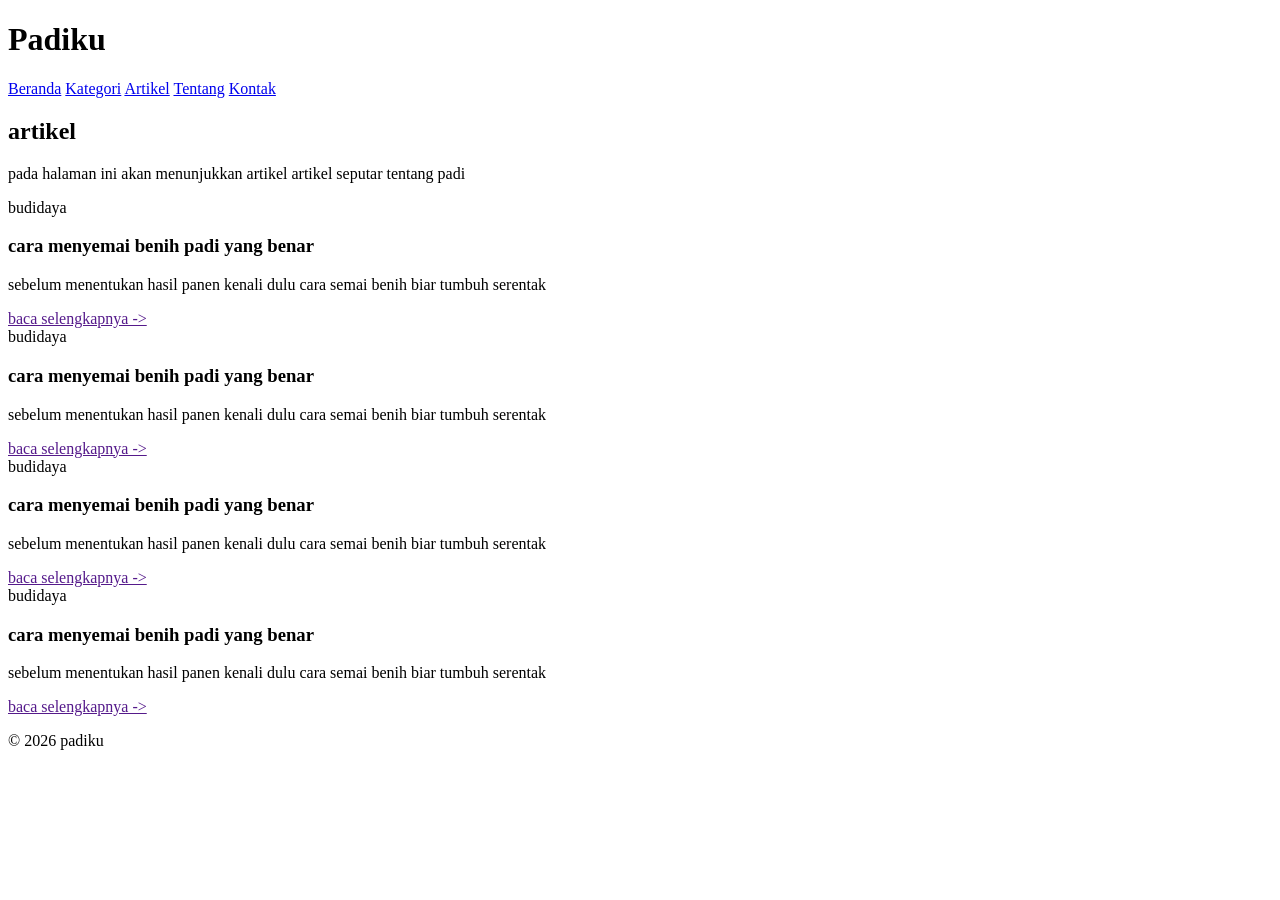
==== artikel.html @ 91b56ef0 "Add files via upload" ====
<!DOCTYPE html>
<html>
<head>
    <meta charset="UTF-8">
    <meta name="viewport" content="width=device-width, initial-scale=1.0">
    <title>Padiku</title>    
</head>
<body>
   
    <header class="site-header">
        <h1 class="logo">Padiku</h1>
        <nav class="nav-menu">
            <a href="index.html" class="nav-item">Beranda</a>
            <a href="kategori.html" class="nav-item">Kategori</a>
            <a href="artikel.html" class="nav-item">Artikel</a>
            <a href="tentang.html" class="nav-item">Tentang</a>
            <a href="kontak.html" class="nav-item">Kontak</a>
        </nav>
    </header>

    <main>
        <h2>artikel</h2>
        <p>pada halaman ini akan menunjukkan artikel artikel seputar tentang padi</p>

        <section class="artikel list">
            <article class="artikel-card">
                <span class="badge">budidaya</span>
                <h3>cara menyemai benih padi yang benar</h3>
                <p>sebelum menentukan hasil panen kenali dulu cara semai benih biar tumbuh serentak</p>
                <a href="">baca selengkapnya -></a>
            </article>
        </section>

        <section class="artikel list">
            <article class="artikel-card">
                <span class="badge">budidaya</span>
                <h3>cara menyemai benih padi yang benar</h3>
                <p>sebelum menentukan hasil panen kenali dulu cara semai benih biar tumbuh serentak</p>
                <a href="">baca selengkapnya -></a>
            </article>
        </section>

        <section class="artikel list">
            <article class="artikel-card">
                <span class="badge">budidaya</span>
                <h3>cara menyemai benih padi yang benar</h3>
                <p>sebelum menentukan hasil panen kenali dulu cara semai benih biar tumbuh serentak</p>
                <a href="">baca selengkapnya -></a>
            </article>
        </section>

        <section class="artikel list">
            <article class="artikel-card">
                <span class="badge">budidaya</span>
                <h3>cara menyemai benih padi yang benar</h3>
                <p>sebelum menentukan hasil panen kenali dulu cara semai benih biar tumbuh serentak</p>
                <a href="">baca selengkapnya -></a>
            </article>
        </section>


    </main>

    <footer>
        <p>&copy; 2026 padiku</p>
    </footer>
</body>
</html>
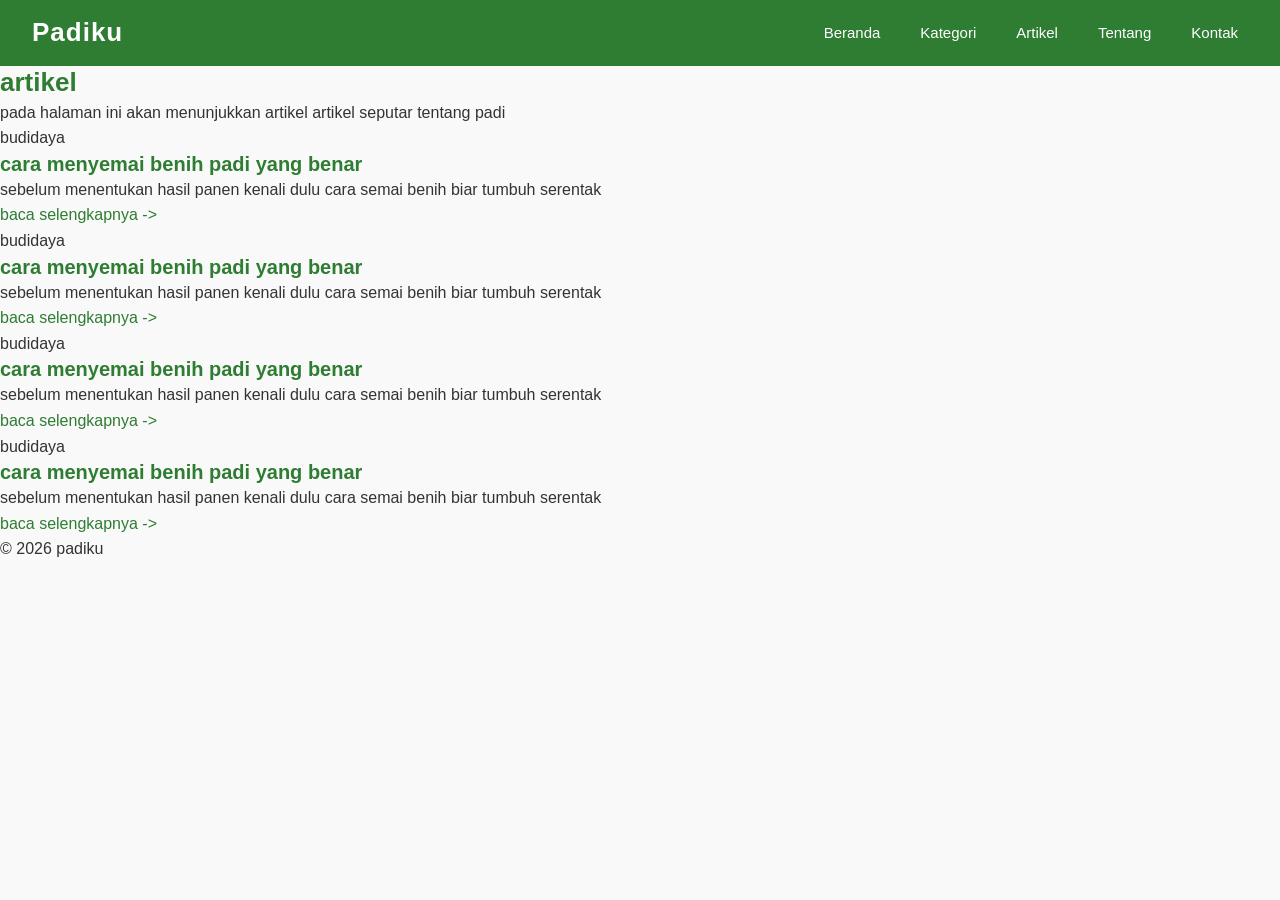
==== commit ba9c1c79: "revisi css tugas minggu 3" ====
--- a/artikel.html
+++ b/artikel.html
@@ -3,18 +3,21 @@
 <head>
     <meta charset="UTF-8">
     <meta name="viewport" content="width=device-width, initial-scale=1.0">
-    <title>Padiku</title>    
+    <title>Padiku</title>
+    <link rel="stylesheet" href="main.css">    
 </head>
 <body>
    
     <header class="site-header">
         <h1 class="logo">Padiku</h1>
         <nav class="nav-menu">
-            <a href="index.html" class="nav-item">Beranda</a>
-            <a href="kategori.html" class="nav-item">Kategori</a>
-            <a href="artikel.html" class="nav-item">Artikel</a>
-            <a href="tentang.html" class="nav-item">Tentang</a>
-            <a href="kontak.html" class="nav-item">Kontak</a>
+            <ul>
+            <li><a href="index.html" class="nav-item">Beranda</a></li>
+            <li><a href="kategori.html" class="nav-item">Kategori</a></li>
+            <li><a href="artikel.html" class="nav-item">Artikel</a></li>
+            <li><a href="tentang.html" class="nav-item">Tentang</a></li>
+            <li><a href="kontak.html" class="nav-item">Kontak</a></li>
+            </ul>
         </nav>
     </header>
 
--- a/main.css
+++ b/main.css
@@ -0,0 +1,237 @@
+:root {
+    --warna-utama: #2e7d32;
+    --warna-utama-gelap: #1b5e20;
+    --warna-teks: #333333;
+    --warna-teks-muda: #666666;
+    --warna-bg: #f9f9f9;
+    --warna-putih: #ffffff;
+}
+
+
+* {
+    margin: 0;
+    padding: 0;
+    box-sizing: border-box;
+}
+
+
+body {
+    font-family: 'Segoe UI', Tahoma, Arial, sans-serif;
+    font-size: 16px;
+    font-weight: 400;
+    line-height: 1.6;
+    color: var(--warna-teks);
+    background-color: var(--warna-bg);
+}
+
+h1, h2, h3 {
+    font-weight: 700;
+    color: var(--warna-utama);
+    line-height: 1.3;
+}
+
+h1 { font-size: 28px; }
+h2 { font-size: 26px; }
+h3 { font-size: 20px; }
+
+p {
+    font-size: 16px;
+}
+
+a {
+    color: var(--warna-utama);
+    text-decoration: none;
+}
+
+a:hover {
+    color: var(--warna-utama-gelap);
+    text-decoration: underline;
+}
+
+
+.site-header {
+    background-color: var(--warna-utama);
+    color: var(--warna-putih);
+    padding: 16px 32px;
+    display: flex;
+    justify-content: space-between;
+    align-items: center;
+    flex-wrap: wrap;
+    gap: 12px;
+}
+
+.logo {
+    color: var(--warna-putih);
+    font-size: 26px;
+    letter-spacing: 1px;
+}
+
+.nav-menu ul {
+    list-style: none;
+    padding: 0;
+    margin: 0;
+    display: flex;
+    gap: 20px;
+}
+
+.nav-menu li {
+    display: inline-block;
+}
+
+.nav-item {
+    color: var(--warna-putih);
+    font-size: 15px;
+    font-weight: 500;
+    padding: 6px 10px;
+    border-radius: 4px;
+    transition: background-color 0.2s;
+}
+
+.nav-item:hover {
+    background-color: rgba(255, 255, 255, 0.2);
+    text-decoration: none;
+    color: var(--warna-putih);
+}
+
+.nav-item.active {
+    background-color: var(--warna-utama-gelap);
+}
+
+
+.container {
+    max-width: 900px;
+    margin: 40px auto;
+    padding: 0 24px;
+}
+
+
+.page-title {
+    text-align: center;
+    margin-bottom: 40px;
+}
+
+.page-title h2 {
+    margin-bottom: 8px;
+}
+
+.page-title p {
+    color: var(--warna-teks-muda);
+    text-align: center;
+}
+
+
+.kategori-item {
+    background-color: var(--warna-putih);
+    padding: 24px;
+    margin-bottom: 20px;
+    border-radius: 8px;
+    border-left: 4px solid var(--warna-utama);
+    box-shadow: 0 2px 8px rgba(0, 0, 0, 0.06);
+    transition: transform 0.2s, box-shadow 0.2s;
+}
+
+.kategori-item:hover {
+    transform: translateY(-4px);
+    box-shadow: 0 6px 16px rgba(0, 0, 0, 0.12);
+}
+
+.kategori-item h3 {
+    margin-bottom: 10px;
+    text-align: left;
+}
+
+.kategori-item p {
+    color: var(--warna-teks-muda);
+    font-size: 15px;
+    margin-bottom: 12px;
+}
+
+
+.btn {
+    display: inline-block;
+    background-color: var(--warna-utama);
+    color: var(--warna-putih);
+    padding: 8px 16px;
+    border-radius: 4px;
+    font-size: 14px;
+    font-weight: 600;
+    text-align: center;
+    transition: background-color 0.2s;
+}
+
+.btn:hover {
+    background-color: var(--warna-utama-gelap);
+    color: var(--warna-putih);
+    text-decoration: none;
+}
+
+
+.site-footer {
+    background-color: var(--warna-utama);
+    color: var(--warna-putih);
+    text-align: center;
+    padding: 20px;
+    margin-top: 60px;
+    font-size: 14px;
+}
+
+
+
+
+@media (max-width: 768px) {
+
+    
+    .site-header {
+        flex-direction: column;
+        text-align: center;
+        padding: 16px;
+    }
+
+    
+    .nav-menu ul {
+        flex-direction: column;
+        gap: 8px;
+        align-items: center;
+    }
+
+    .nav-item {
+        display: block;
+        width: 100%;
+        text-align: center;
+        padding: 8px 16px;
+    }
+
+    
+    .container {
+        margin: 24px auto;
+        padding: 0 16px;
+    }
+
+    
+    h1 { font-size: 24px; }
+    h2 { font-size: 22px; }
+    h3 { font-size: 18px; }
+
+    .logo {
+        font-size: 22px;
+    }
+
+    .kategori-item {
+        padding: 18px;
+    }
+}
+
+
+@media (max-width: 480px) {
+    .logo {
+        font-size: 20px;
+    }
+
+    .page-title h2 {
+        font-size: 20px;
+    }
+
+    .kategori-item {
+        padding: 16px;
+    }
+}
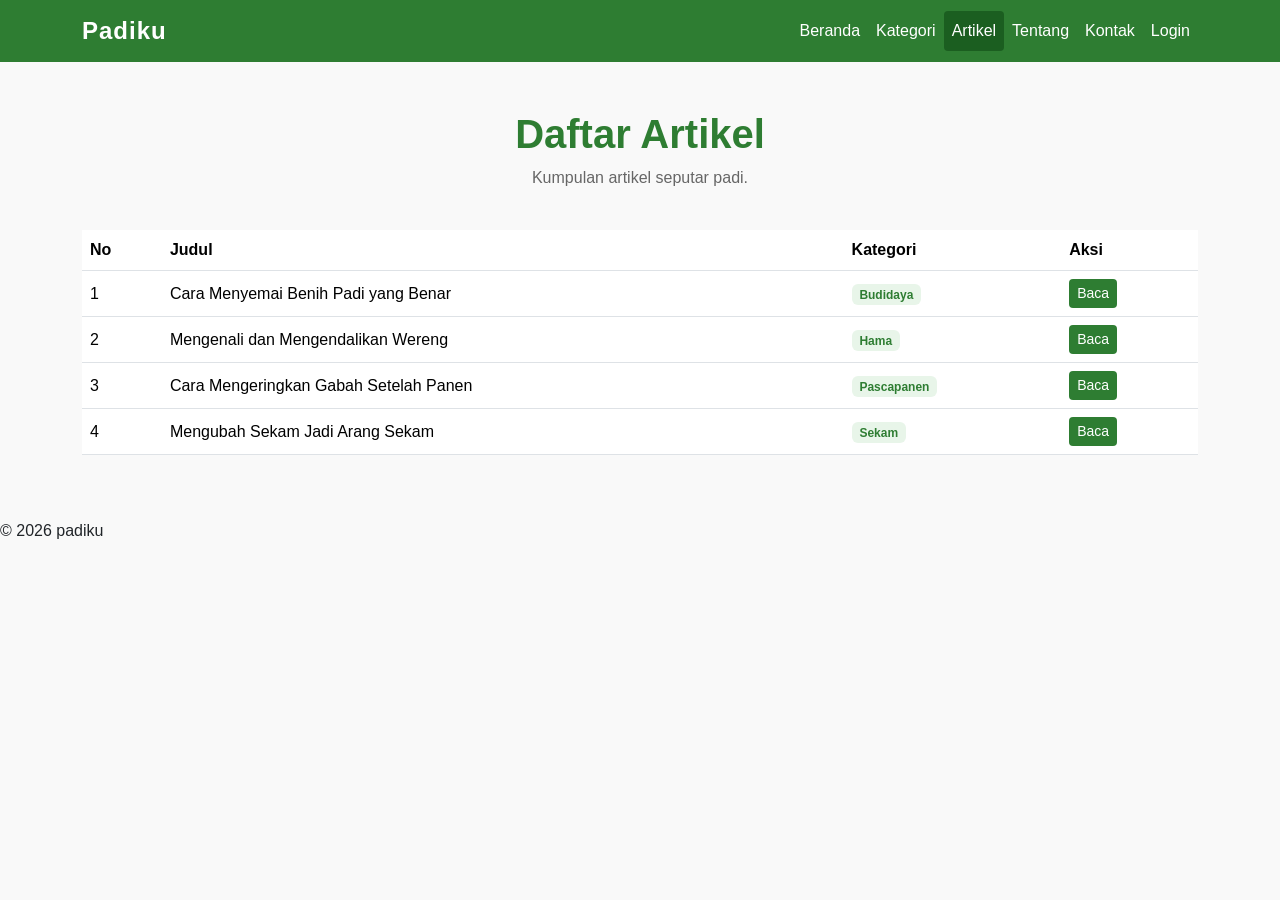
==== commit 5d96adf6: "tugas minggu 4 bootsrap" ====
--- a/artikel.html
+++ b/artikel.html
@@ -3,69 +3,82 @@
 <head>
     <meta charset="UTF-8">
     <meta name="viewport" content="width=device-width, initial-scale=1.0">
-    <title>Padiku</title>
-    <link rel="stylesheet" href="main.css">    
+    <title>Beranda — Padiku</title>
+    <link href="https://cdn.jsdelivr.net/npm/bootstrap@5.3.2/dist/css/bootstrap.min.css" rel="stylesheet">
+    <link rel="stylesheet" href="main.css">
 </head>
 <body>
    
-    <header class="site-header">
-        <h1 class="logo">Padiku</h1>
-        <nav class="nav-menu">
-            <ul>
-            <li><a href="index.html" class="nav-item">Beranda</a></li>
-            <li><a href="kategori.html" class="nav-item">Kategori</a></li>
-            <li><a href="artikel.html" class="nav-item">Artikel</a></li>
-            <li><a href="tentang.html" class="nav-item">Tentang</a></li>
-            <li><a href="kontak.html" class="nav-item">Kontak</a></li>
-            </ul>
-        </nav>
-    </header>
+    <nav class="navbar navbar-expand-lg navbar-dark navbar-padiku">
+        <div class="container">
+            <a class="navbar-brand" href="index.html">Padiku</a>
+            <button class="navbar-toggler" type="button" data-bs-toggle="collapse" data-bs-target="#navMenu">
+                <span class="navbar-toggler-icon"></span>
+            </button>
+            <div class="collapse navbar-collapse" id="navMenu">
+                <ul class="navbar-nav ms-auto">
+                    <li class="nav-item"><a class="nav-link" href="index.html">Beranda</a></li>
+                    <li class="nav-item"><a class="nav-link" href="kategori.html">Kategori</a></li>
+                    <li class="nav-item"><a class="nav-link active" href="artikel.html">Artikel</a></li>
+                    <li class="nav-item"><a class="nav-link" href="tentang.html">Tentang</a></li>
+                    <li class="nav-item"><a class="nav-link" href="kontak.html">Kontak</a></li>
+                    <li class="nav-item"><a class="nav-link" href="login.html">Login</a></li>
+                </ul>
+            </div>
+        </div>
+    </nav>
 
-    <main>
-        <h2>artikel</h2>
-        <p>pada halaman ini akan menunjukkan artikel artikel seputar tentang padi</p>
+    <main class="container my-5">
+        <div class="page-title">
+            <h1>Daftar Artikel</h1>
+            <p>Kumpulan artikel seputar padi.</p>
+        </div>
 
-        <section class="artikel list">
-            <article class="artikel-card">
-                <span class="badge">budidaya</span>
-                <h3>cara menyemai benih padi yang benar</h3>
-                <p>sebelum menentukan hasil panen kenali dulu cara semai benih biar tumbuh serentak</p>
-                <a href="">baca selengkapnya -></a>
-            </article>
-        </section>
-
-        <section class="artikel list">
-            <article class="artikel-card">
-                <span class="badge">budidaya</span>
-                <h3>cara menyemai benih padi yang benar</h3>
-                <p>sebelum menentukan hasil panen kenali dulu cara semai benih biar tumbuh serentak</p>
-                <a href="">baca selengkapnya -></a>
-            </article>
-        </section>
-
-        <section class="artikel list">
-            <article class="artikel-card">
-                <span class="badge">budidaya</span>
-                <h3>cara menyemai benih padi yang benar</h3>
-                <p>sebelum menentukan hasil panen kenali dulu cara semai benih biar tumbuh serentak</p>
-                <a href="">baca selengkapnya -></a>
-            </article>
-        </section>
-
-        <section class="artikel list">
-            <article class="artikel-card">
-                <span class="badge">budidaya</span>
-                <h3>cara menyemai benih padi yang benar</h3>
-                <p>sebelum menentukan hasil panen kenali dulu cara semai benih biar tumbuh serentak</p>
-                <a href="">baca selengkapnya -></a>
-            </article>
-        </section>
-
-
+        <div class="table-responsive">
+            <table class="table table-hover table-padiku align-middle">
+                <thead>
+                    <tr>
+                        <th>No</th>
+                        <th>Judul</th>
+                        <th>Kategori</th>
+                        <th>Aksi</th>
+                    </tr>
+                </thead>
+                <tbody>
+                    <tr>
+                        <td>1</td>
+                        <td>Cara Menyemai Benih Padi yang Benar</td>
+                        <td><span class="badge badge-padiku">Budidaya</span></td>
+                        <td><a href="#" class="btn btn-padiku btn-sm">Baca</a></td>
+                    </tr>
+                    <tr>
+                        <td>2</td>
+                        <td>Mengenali dan Mengendalikan Wereng</td>
+                        <td><span class="badge badge-padiku">Hama</span></td>
+                        <td><a href="#" class="btn btn-padiku btn-sm">Baca</a></td>
+                    </tr>
+                    <tr>
+                        <td>3</td>
+                        <td>Cara Mengeringkan Gabah Setelah Panen</td>
+                        <td><span class="badge badge-padiku">Pascapanen</span></td>
+                        <td><a href="#" class="btn btn-padiku btn-sm">Baca</a></td>
+                    </tr>
+                    <tr>
+                        <td>4</td>
+                        <td>Mengubah Sekam Jadi Arang Sekam</td>
+                        <td><span class="badge badge-padiku">Sekam</span></td>
+                        <td><a href="#" class="btn btn-padiku btn-sm">Baca</a></td>
+                    </tr>
+                </tbody>
+            </table>
+        </div>
     </main>
 
     <footer>
         <p>&copy; 2026 padiku</p>
     </footer>
+
+    <script src="https://cdn.jsdelivr.net/npm/bootstrap@5.3.2/dist/js/bootstrap.bundle.min.js"></script>
+
 </body>
 </html>
--- a/main.css
+++ b/main.css
@@ -1,107 +1,38 @@
 :root {
     --warna-utama: #2e7d32;
     --warna-utama-gelap: #1b5e20;
-    --warna-teks: #333333;
     --warna-teks-muda: #666666;
-    --warna-bg: #f9f9f9;
-    --warna-putih: #ffffff;
+}
+
+body {
+    font-family: 'Segoe UI', Tahoma, Arial, sans-serif;
+    background-color: #f9f9f9;
 }
 
 
-* {
-    margin: 0;
-    padding: 0;
-    box-sizing: border-box;
+.navbar-padiku {
+    background-color: var(--warna-utama) !important;
 }
 
-
-body {
-    font-family: 'Segoe UI', Tahoma, Arial, sans-serif;
-    font-size: 16px;
-    font-weight: 400;
-    line-height: 1.6;
-    color: var(--warna-teks);
-    background-color: var(--warna-bg);
-}
-
-h1, h2, h3 {
+.navbar-padiku .navbar-brand {
+    color: #ffffff !important;
     font-weight: 700;
-    color: var(--warna-utama);
-    line-height: 1.3;
-}
-
-h1 { font-size: 28px; }
-h2 { font-size: 26px; }
-h3 { font-size: 20px; }
-
-p {
-    font-size: 16px;
-}
-
-a {
-    color: var(--warna-utama);
-    text-decoration: none;
-}
-
-a:hover {
-    color: var(--warna-utama-gelap);
-    text-decoration: underline;
-}
-
-
-.site-header {
-    background-color: var(--warna-utama);
-    color: var(--warna-putih);
-    padding: 16px 32px;
-    display: flex;
-    justify-content: space-between;
-    align-items: center;
-    flex-wrap: wrap;
-    gap: 12px;
-}
-
-.logo {
-    color: var(--warna-putih);
-    font-size: 26px;
+    font-size: 24px;
     letter-spacing: 1px;
 }
 
-.nav-menu ul {
-    list-style: none;
-    padding: 0;
-    margin: 0;
-    display: flex;
-    gap: 20px;
+.navbar-padiku .nav-link {
+    color: #ffffff !important;
 }
 
-.nav-menu li {
-    display: inline-block;
+.navbar-padiku .nav-link:hover {
+    background-color: rgba(255, 255, 255, 0.2);
+    border-radius: 4px;
 }
 
-.nav-item {
-    color: var(--warna-putih);
-    font-size: 15px;
-    font-weight: 500;
-    padding: 6px 10px;
+.navbar-padiku .nav-link.active {
+    background-color: var(--warna-utama-gelap);
     border-radius: 4px;
-    transition: background-color 0.2s;
-}
-
-.nav-item:hover {
-    background-color: rgba(255, 255, 255, 0.2);
-    text-decoration: none;
-    color: var(--warna-putih);
-}
-
-.nav-item.active {
-    background-color: var(--warna-utama-gelap);
-}
-
-
-.container {
-    max-width: 900px;
-    margin: 40px auto;
-    padding: 0 24px;
 }
 
 
@@ -110,128 +41,89 @@
     margin-bottom: 40px;
 }
 
+.page-title h1,
 .page-title h2 {
-    margin-bottom: 8px;
+    color: var(--warna-utama);
+    font-weight: 700;
 }
 
 .page-title p {
     color: var(--warna-teks-muda);
-    text-align: center;
 }
 
 
-.kategori-item {
-    background-color: var(--warna-putih);
-    padding: 24px;
-    margin-bottom: 20px;
-    border-radius: 8px;
+.card-padiku {
+    border: none;
     border-left: 4px solid var(--warna-utama);
-    box-shadow: 0 2px 8px rgba(0, 0, 0, 0.06);
     transition: transform 0.2s, box-shadow 0.2s;
 }
 
-.kategori-item:hover {
+.card-padiku:hover {
     transform: translateY(-4px);
-    box-shadow: 0 6px 16px rgba(0, 0, 0, 0.12);
+    box-shadow: 0 6px 16px rgba(0, 0, 0, 0.12) !important;
 }
 
-.kategori-item h3 {
-    margin-bottom: 10px;
-    text-align: left;
-}
-
-.kategori-item p {
-    color: var(--warna-teks-muda);
-    font-size: 15px;
-    margin-bottom: 12px;
+.card-padiku h4,
+.card-padiku h5 {
+    color: var(--warna-utama);
 }
 
 
-.btn {
-    display: inline-block;
+.btn-padiku {
     background-color: var(--warna-utama);
-    color: var(--warna-putih);
-    padding: 8px 16px;
-    border-radius: 4px;
-    font-size: 14px;
-    font-weight: 600;
-    text-align: center;
-    transition: background-color 0.2s;
+    color: #ffffff;
+    border: none;
 }
 
-.btn:hover {
+.btn-padiku:hover {
     background-color: var(--warna-utama-gelap);
-    color: var(--warna-putih);
-    text-decoration: none;
+    color: #ffffff;
 }
 
 
 .site-footer {
     background-color: var(--warna-utama);
-    color: var(--warna-putih);
+    color: #ffffff;
     text-align: center;
     padding: 20px;
     margin-top: 60px;
-    font-size: 14px;
 }
 
 
+.table-padiku thead {
+    background-color: var(--warna-utama);
+    color: #ffffff;
+}
+
+
+.login-card {
+    max-width: 420px;
+    margin: 60px auto;
+    border: none;
+    box-shadow: 0 4px 16px rgba(0, 0, 0, 0.1);
+    border-radius: 8px;
+}
+
+.login-card h2 {
+    color: var(--warna-utama);
+    text-align: center;
+    margin-bottom: 24px;
+}
+
+.badge-padiku {
+    background-color: #e8f5e9;
+    color: var(--warna-utama);
+    font-weight: 600;
+}
 
 
 @media (max-width: 768px) {
-
-    
-    .site-header {
-        flex-direction: column;
-        text-align: center;
-        padding: 16px;
-    }
-
-    
-    .nav-menu ul {
-        flex-direction: column;
-        gap: 8px;
-        align-items: center;
-    }
-
-    .nav-item {
-        display: block;
-        width: 100%;
-        text-align: center;
-        padding: 8px 16px;
-    }
-
-    
-    .container {
-        margin: 24px auto;
-        padding: 0 16px;
-    }
-
-    
-    h1 { font-size: 24px; }
-    h2 { font-size: 22px; }
-    h3 { font-size: 18px; }
-
-    .logo {
-        font-size: 22px;
-    }
-
-    .kategori-item {
-        padding: 18px;
-    }
-}
-
-
-@media (max-width: 480px) {
-    .logo {
+    .navbar-padiku .navbar-brand {
         font-size: 20px;
     }
 
+    .page-title h1,
     .page-title h2 {
-        font-size: 20px;
-    }
-
-    .kategori-item {
-        padding: 16px;
+        font-size: 22px;
     }
 }
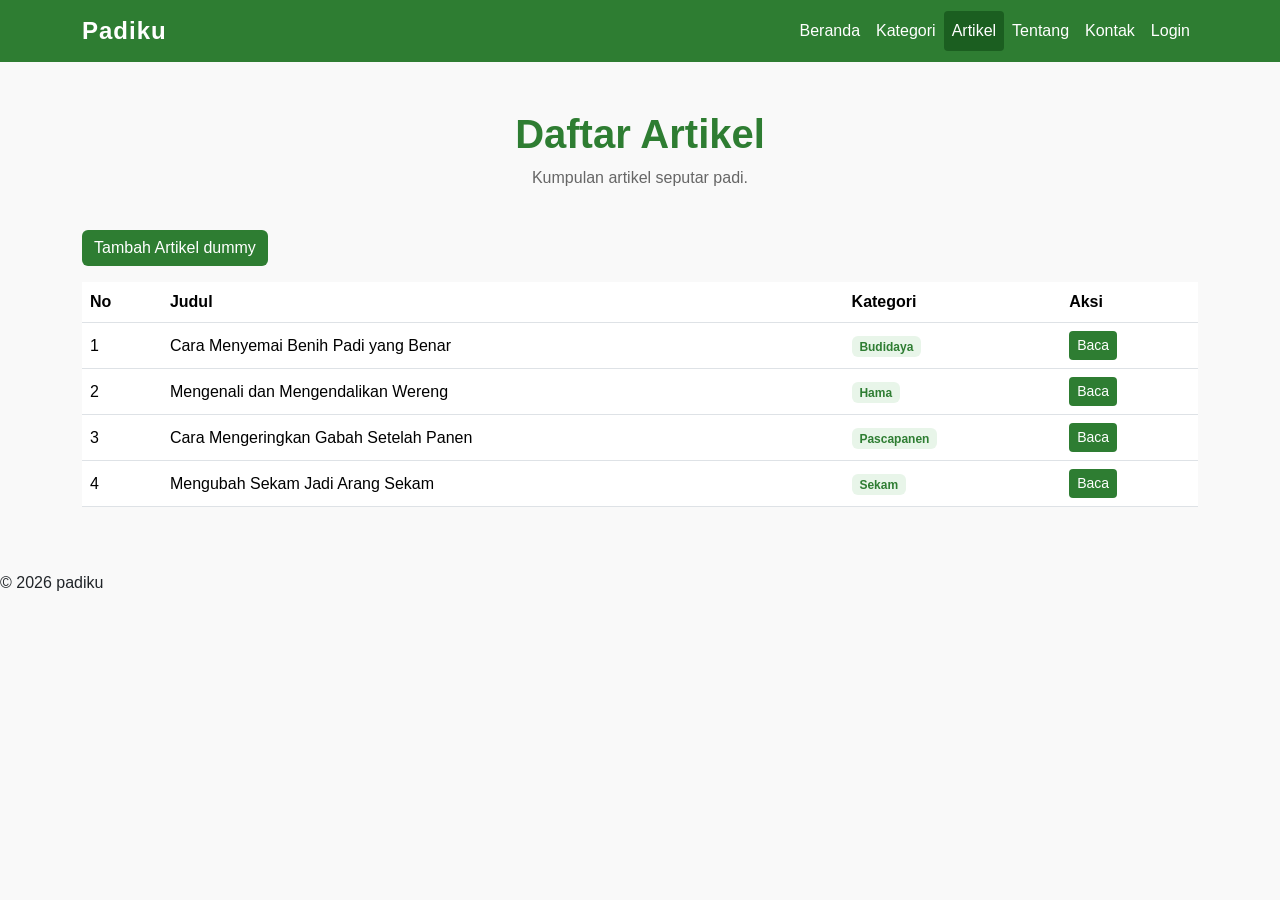
==== commit 23507fa7: "tugas minggu 5 javascript dan jquery" ====
--- a/artikel.html
+++ b/artikel.html
@@ -33,6 +33,8 @@
             <h1>Daftar Artikel</h1>
             <p>Kumpulan artikel seputar padi.</p>
         </div>
+
+        <button id="btn-tambah" class="btn btn-padiku mb-3">Tambah Artikel dummy</button>
 
         <div class="table-responsive">
             <table class="table table-hover table-padiku align-middle">
@@ -78,7 +80,11 @@
         <p>&copy; 2026 padiku</p>
     </footer>
 
+    
+    <script src="https://code.jquery.com/jquery-3.6.0.min.js"></script>
+    <script src="script.js"></script>
     <script src="https://cdn.jsdelivr.net/npm/bootstrap@5.3.2/dist/js/bootstrap.bundle.min.js"></script>
+    
 
 </body>
 </html>
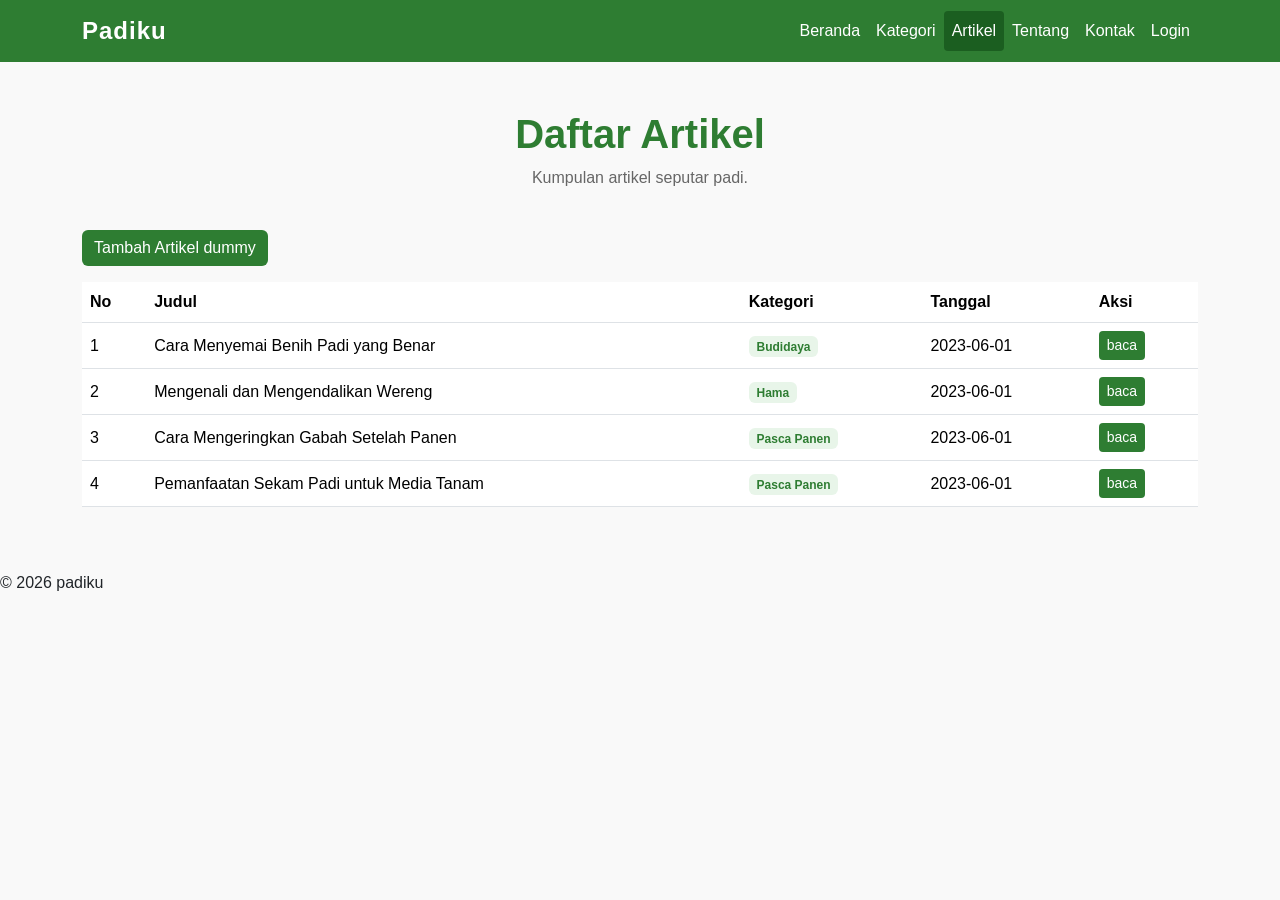
==== commit f664adfc: "tugas minggu 5 javascript dan jquery revisi" ====
--- a/artikel.html
+++ b/artikel.html
@@ -43,34 +43,13 @@
                         <th>No</th>
                         <th>Judul</th>
                         <th>Kategori</th>
+                        <th>Tanggal</th>
                         <th>Aksi</th>
                     </tr>
                 </thead>
-                <tbody>
-                    <tr>
-                        <td>1</td>
-                        <td>Cara Menyemai Benih Padi yang Benar</td>
-                        <td><span class="badge badge-padiku">Budidaya</span></td>
-                        <td><a href="#" class="btn btn-padiku btn-sm">Baca</a></td>
-                    </tr>
-                    <tr>
-                        <td>2</td>
-                        <td>Mengenali dan Mengendalikan Wereng</td>
-                        <td><span class="badge badge-padiku">Hama</span></td>
-                        <td><a href="#" class="btn btn-padiku btn-sm">Baca</a></td>
-                    </tr>
-                    <tr>
-                        <td>3</td>
-                        <td>Cara Mengeringkan Gabah Setelah Panen</td>
-                        <td><span class="badge badge-padiku">Pascapanen</span></td>
-                        <td><a href="#" class="btn btn-padiku btn-sm">Baca</a></td>
-                    </tr>
-                    <tr>
-                        <td>4</td>
-                        <td>Mengubah Sekam Jadi Arang Sekam</td>
-                        <td><span class="badge badge-padiku">Sekam</span></td>
-                        <td><a href="#" class="btn btn-padiku btn-sm">Baca</a></td>
-                    </tr>
+
+                <tbody id="tabel-artikel">
+                    
                 </tbody>
             </table>
         </div>
